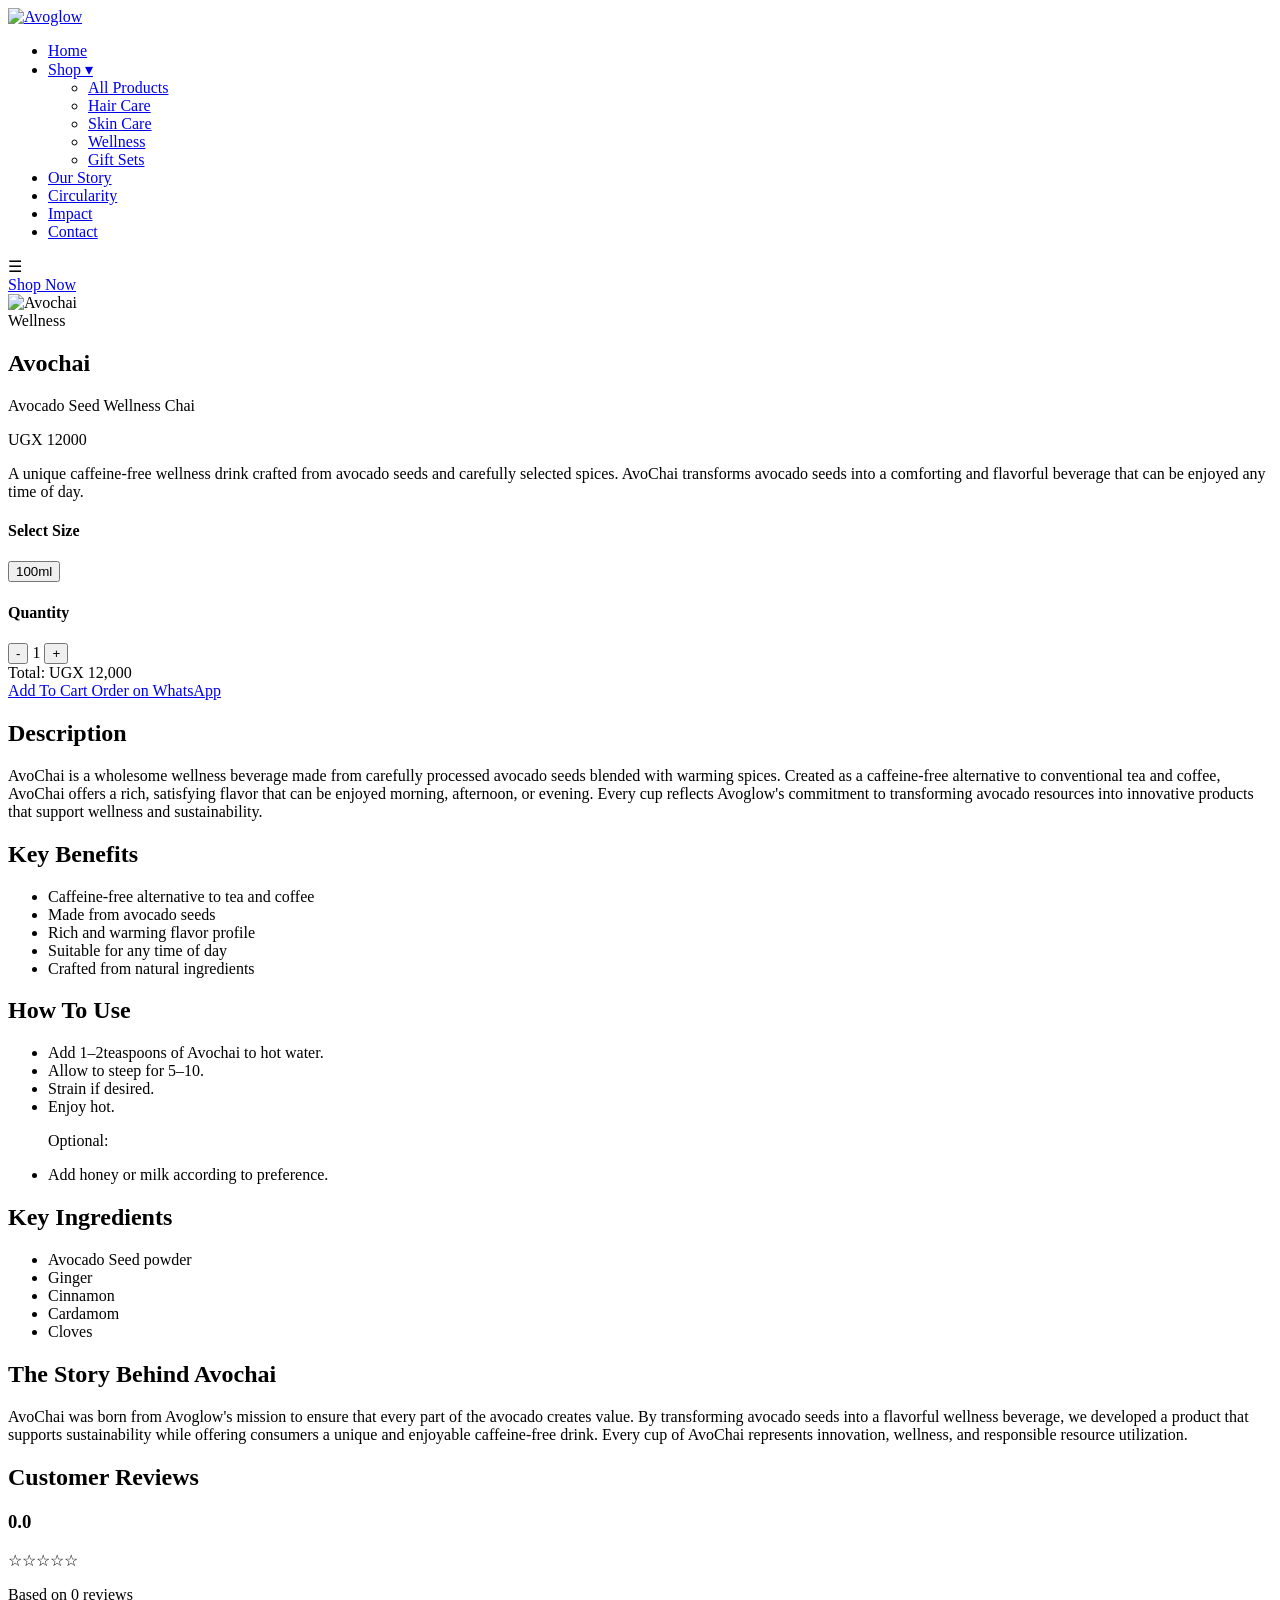
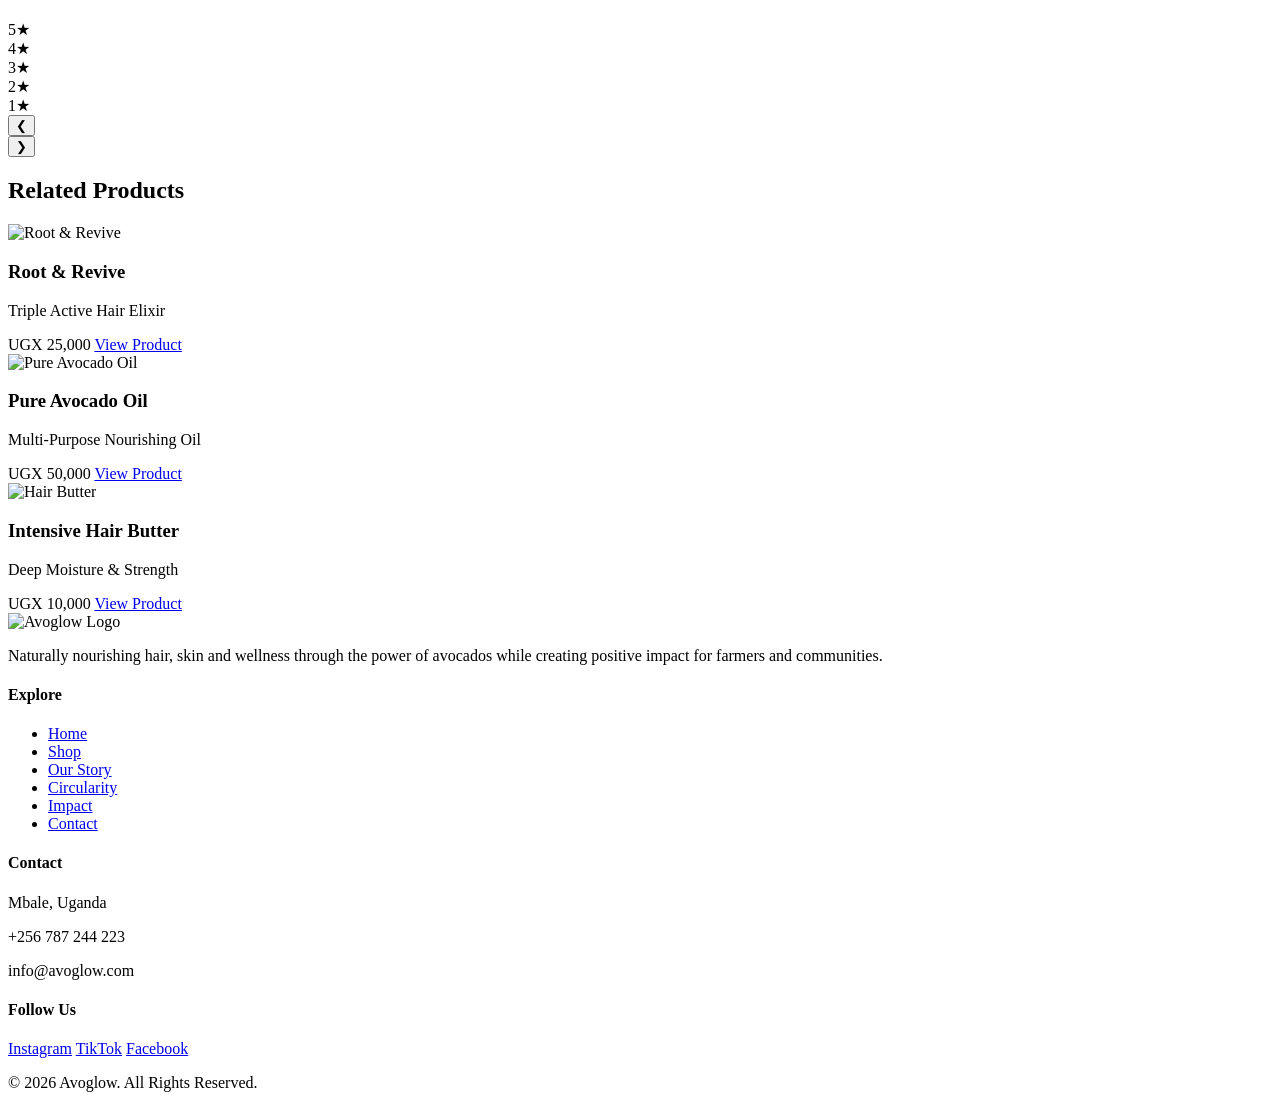
==== avochai.html @ 09009e88 "Changes" ====
<!DOCTYPE html>
<html lang="en">
<head>
    <meta charset="UTF-8">
    <meta
        name="viewport"
        content="width=device-width, initial-scale=1.0">
    <title>
        Avoglow | Naturally Nourished
    </title>
    <link rel="stylesheet" href="root-revive.css">
    <link rel="stylesheet" href="mobile.css">
</head>
<body>
    <nav>
    <div class="nav-container">
        <a href="#" class="logo">
            <img
                src="Images/logo.png"
                alt="Avoglow">
        </a>
        <ul class="nav-links">
            <li>
                <a href="#">
                    Home
                </a>
            </li>
            <li class="dropdown">

    <a href="shop.html">
        Shop ▾
    </a>

    <ul class="dropdown-menu">

        <li>
            <a href="shop.html">
                All Products
            </a>
        </li>

        <li>
            <a href="shop.html#hair-care">
                Hair Care
            </a>
        </li>

        <li>
            <a href="shop.html#skin-care">
                Skin Care
            </a>
        </li>

        <li>
            <a href="shop.html#wellness">
                Wellness
            </a>
        </li>

        <li>
            <a href="shop.html#gift-sets">
                Gift Sets
            </a>
        </li>

    </ul>

</li>
            <li>
                <a href="#">
                    Our Story
                </a>
            </li>
            <li>
                <a href="#">
                    Circularity
                </a>
            </li>
            <li>
                <a href="#">
                    Impact
                </a>
            </li>
            <li>
                <a href="#">
                    Contact
                </a>
            </li>
        </ul>
        <div class="menu-toggle">
            ☰
        </div>
        <a href="#"
           class="shop-btn">
            Shop Now
        </a>
    </div>
</nav>
<section class="product-page">

    <div class="product-container">

        <div class="product-image">

            <img src="Images/avochai.png"
                 alt="Avochai">

        </div> 

        <div class="product-details">

            <span class="product-tag">
                Wellness
            </span>

            <h1> 
                Avochai
            </h1>

            <p class="subtitle">
                Avocado Seed Wellness Chai
            </p>

            <div class="price">
                UGX 12000
            </div>

            <p class="product-intro">
                A unique caffeine-free wellness drink crafted from avocado seeds and carefully selected spices. AvoChai transforms avocado seeds into a comforting and flavorful beverage that can be enjoyed any time of day.
            <!-- SIZE -->

           <div class="options-row">

    <!-- SIZE -->
    <div class="size-section">

        <h4>Select Size</h4>

        <div class="sizes">

            <!-- <button class="size-btn active"
                    data-price="15000">
                50ml
            </button> -->

            <button class="size-btn"
                    data-price="12000">
                100ml
            </button>

        </div>

    </div>

    <!-- QUANTITY -->
    <div class="quantity-section">

        <h4>Quantity</h4>

        <div class="quantity-box">

            <button id="minus">-</button>

            <span id="quantity">1</span>

            <button id="plus">+</button>

        </div>

    </div>

</div>
            <div class="total-price">

    Total:
    <span id="total-price">
        UGX 12,000
    </span>

</div>

            <a href="#"
               class="add-cart-btn">
                Add To Cart
            </a>

          <a href="#" id="whatsappOrder" class="whatsapp-btn">
    Order on WhatsApp
</a>

        </div>

    </div>

</section>
<section class="product-content">

    <div class="content-block">

        <h2>Description</h2>

        <p>
           AvoChai is a wholesome wellness beverage made from carefully processed avocado seeds blended with warming spices. Created as a caffeine-free alternative to conventional tea and coffee, AvoChai offers a rich, satisfying flavor that can be enjoyed morning, afternoon, or evening. Every cup reflects Avoglow's commitment to transforming avocado resources into innovative products that support wellness and sustainability.
        </p>

    </div>
        <div class="content-block">

        <h2>Key Benefits</h2>

 <ul>
    <li>Caffeine-free alternative to tea and coffee</li>
    <li>Made from avocado seeds</li>
    <li>Rich and warming flavor profile</li>
    <li>Suitable for any time of day</li>
    <li>Crafted from natural ingredients</li>
</ul>

    </div>
        <div class="content-block">

        <h2>How To Use</h2>

 <ul>
    <li>Add 1–2teaspoons of Avochai to hot water.</li>
    <li>Allow to steep for 5–10.</li>
    <li>Strain if desired.</li>
    <li>Enjoy hot.</li>
    <p>Optional:</p>
     <li>Add honey or milk according to preference.</li>
</ul>

    </div>
        <div class="content-block">

        <h2>Key Ingredients</h2>

    <ul>
    <li>Avocado Seed powder</li>
    <li>Ginger</li>
    <li>Cinnamon</li>
    <li>Cardamom</li>
    <li>Cloves</li>
</ul>

    </div>
        <div class="content-block">

        <h2>The Story Behind Avochai</h2>

        <p>

           AvoChai was born from Avoglow's mission to ensure that every part of the avocado creates value. By transforming avocado seeds into a flavorful wellness beverage, we developed a product that supports sustainability while offering consumers a unique and enjoyable caffeine-free drink. Every cup of AvoChai represents innovation, wellness, and responsible resource utilization.

        </p>

    </div>

</section>
<section class="reviews-section">

    <h2>Customer Reviews</h2>

    <div class="reviews-summary">

        <div class="overall-rating">

            <h3 id="average-rating">0.0</h3>

            <div id="average-stars" class="stars">
                ☆☆☆☆☆
            </div>

            <p>
                Based on
                <span id="review-count">0</span>
                reviews
            </p>

        </div>

        <div class="rating-breakdown">

            <div class="bar-row">
                <span>5★</span>
                <div class="bar">
                    <div id="five-star-bar" class="fill"></div>
                </div>
            </div>

            <div class="bar-row">
                <span>4★</span>
                <div class="bar">
                    <div id="four-star-bar" class="fill"></div>
                </div>
            </div>

            <div class="bar-row">
                <span>3★</span>
                <div class="bar">
                    <div id="three-star-bar" class="fill"></div>
                </div>
            </div>

            <div class="bar-row">
                <span>2★</span>
                <div class="bar">
                    <div id="two-star-bar" class="fill"></div>
                </div>
            </div>

            <div class="bar-row">
                <span>1★</span>
                <div class="bar">
                    <div id="one-star-bar" class="fill"></div>
                </div>
            </div>

        </div>

    </div>

   <div class="reviews-slider-wrapper">

    <button class="review-arrow left">
        &#10094;
    </button>

    <div id="reviews-container" class="reviews-grid">

    </div>

    <button class="review-arrow right">
        &#10095;
    </button>

</div>

</section>

<section class="related-products">

    <div class="section-heading">

        <h2>Related Products</h2>

    </div>

    <div class="related-grid">

        <!-- Product 1 -->

        <div class="related-card">

            <img src="Images/root-revive.png"
                 alt="Root & Revive">

            <h3>Root & Revive</h3>

            <p>Triple Active Hair Elixir</p>

            <span>UGX 25,000</span>

            <a href="root-revive.html">
                View Product
            </a>

        </div>

        <!-- Product 2 -->

        <div class="related-card">

            <img src="Images/pure-avocado-oil.png"
                 alt="Pure Avocado Oil">

            <h3>Pure Avocado Oil</h3>

            <p>Multi-Purpose Nourishing Oil</p>

            <span>UGX 50,000</span>

            <a href="pure-avocado-oil.html">
                View Product
            </a>

        </div>

        <!-- Product 3 -->

        <div class="related-card">

            <img src="Images/hair-butter.png"
                 alt="Hair Butter">

            <h3>Intensive Hair Butter</h3>

            <p>Deep Moisture & Strength</p>

            <span>UGX 10,000</span>

            <a href="hair-butter.html">
                View Product
            </a>

        </div>

    </div>

</section>
<footer class="footer">

    <div class="footer-container">

        <div class="footer-brand">

            <img
                src="Images/logo.png"
                alt="Avoglow Logo">

            <p>
                Naturally nourishing hair, skin and wellness
                through the power of avocados while creating
                positive impact for farmers and communities.
            </p>

        </div>

        <div class="footer-links">

            <h4>Explore</h4>

            <ul>

                <li><a href="index.html">Home</a></li>

                <li><a href="shop.html">Shop</a></li>

                <li><a href="our-story.html">Our Story</a></li>

                <li><a href="circularity.html">Circularity</a></li>

                <li><a href="impact.html">Impact</a></li>

                <li><a href="contact.html">Contact</a></li>

            </ul>

        </div>

        <div class="footer-contact">

            <h4>Contact</h4>

            <p>Mbale, Uganda</p>

            <p>+256 787 244 223</p>

            <p>info@avoglow.com</p>

        </div>

        <div class="footer-social">

            <h4>Follow Us</h4>

            <a href="#">Instagram</a>

            <a href="#">TikTok</a>

            <a href="#">Facebook</a>

        </div>

    </div>

    <div class="footer-bottom">

        <p>
            © 2026 Avoglow. All Rights Reserved.
        </p>

    </div>

</footer>
<script src="script.js"></script>
</body>
</body>
</html>
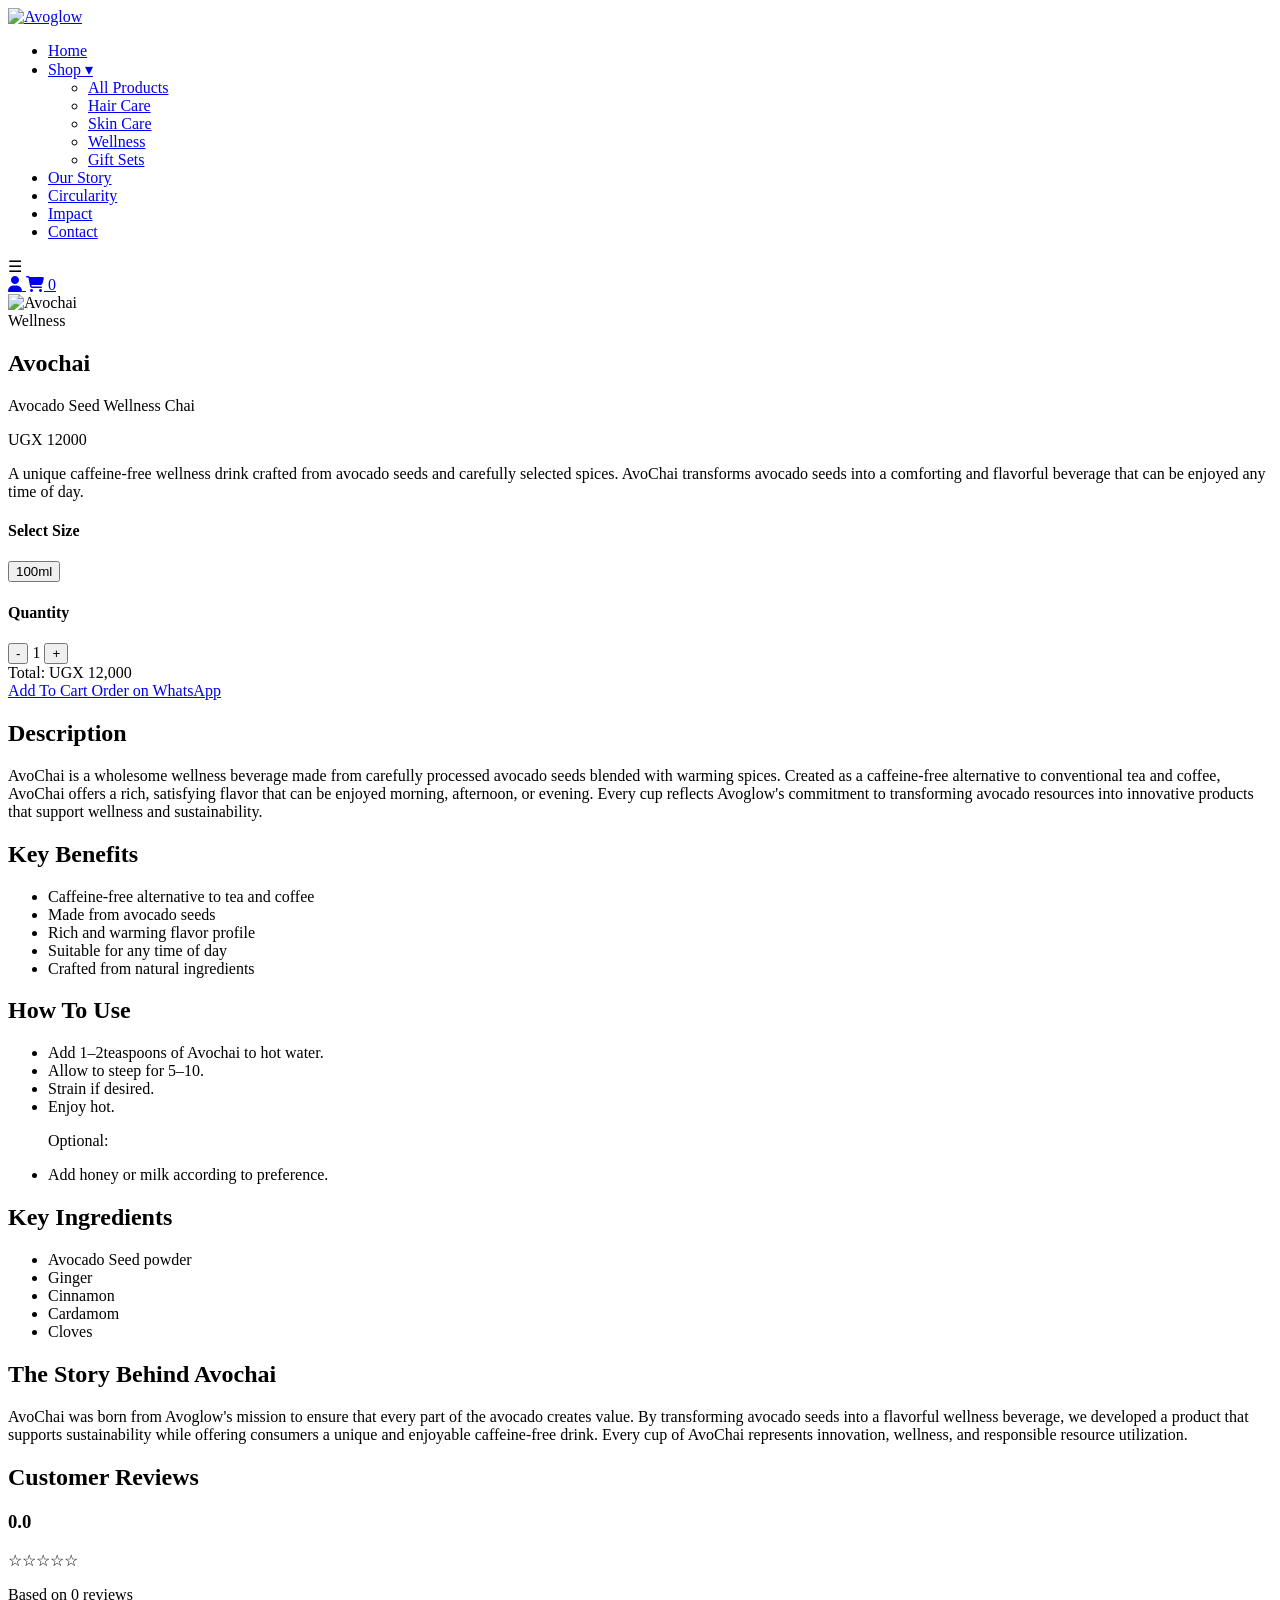
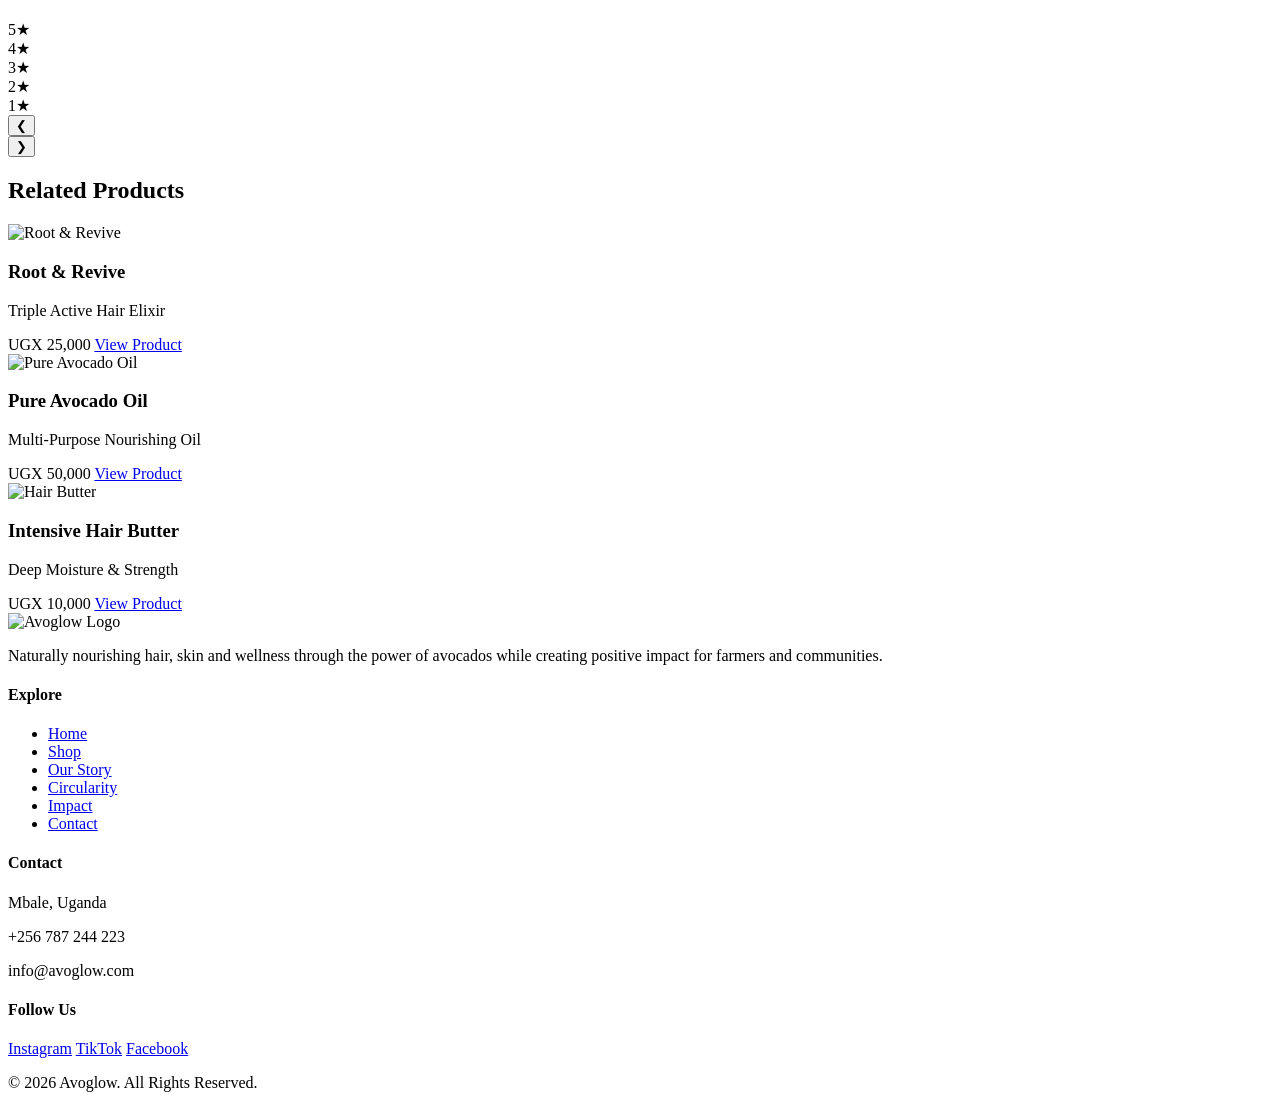
==== commit a2df9009: "Save" ====
--- a/avochai.html
+++ b/avochai.html
@@ -1,4 +1,4 @@
-<!DOCTYPE html>
+<!DOCTYPE html><!DOCTYPE html>
 <html lang="en">
 <head>
     <meta charset="UTF-8">
@@ -10,6 +10,7 @@
     </title>
     <link rel="stylesheet" href="root-revive.css">
     <link rel="stylesheet" href="mobile.css">
+    <link rel="stylesheet" href="https://cdnjs.cloudflare.com/ajax/libs/font-awesome/6.5.1/css/all.min.css">
 </head>
 <body>
     <nav>
@@ -21,7 +22,7 @@
         </a>
         <ul class="nav-links">
             <li>
-                <a href="#">
+                <a href="index.html">
                     Home
                 </a>
             </li>
@@ -67,22 +68,22 @@
 
 </li>
             <li>
-                <a href="#">
+                <a href="story.html">
                     Our Story
                 </a>
             </li>
             <li>
-                <a href="#">
+                <a href="circularity.html">
                     Circularity
                 </a>
             </li>
             <li>
-                <a href="#">
+                <a href="impact.html">
                     Impact
                 </a>
             </li>
             <li>
-                <a href="#">
+                <a href="contact.html">
                     Contact
                 </a>
             </li>
@@ -90,10 +91,28 @@
         <div class="menu-toggle">
             ☰
         </div>
-        <a href="#"
-           class="shop-btn">
-            Shop Now
-        </a>
+       <div class="nav-actions">
+
+    <a href="account.html"
+       class="account-icon">
+
+        <i class="fas fa-user"></i>
+        <!-- <span>Account</span> -->
+
+    </a>
+
+    <a href="cart.html"
+       class="cart-icon">
+
+        <i class="fas fa-shopping-cart"></i>
+
+       <span class="cart-count" id="cart-count">0</span>
+
+        <!-- <span>Cart</span> -->
+
+    </a>
+
+</div>
     </div>
 </nav>
 <section class="product-page">
@@ -484,6 +503,7 @@
 
 </footer>
 <script src="script.js"></script>
+<script src="cart-badge.js"></script>
 </body>
 </body>
 </html>
